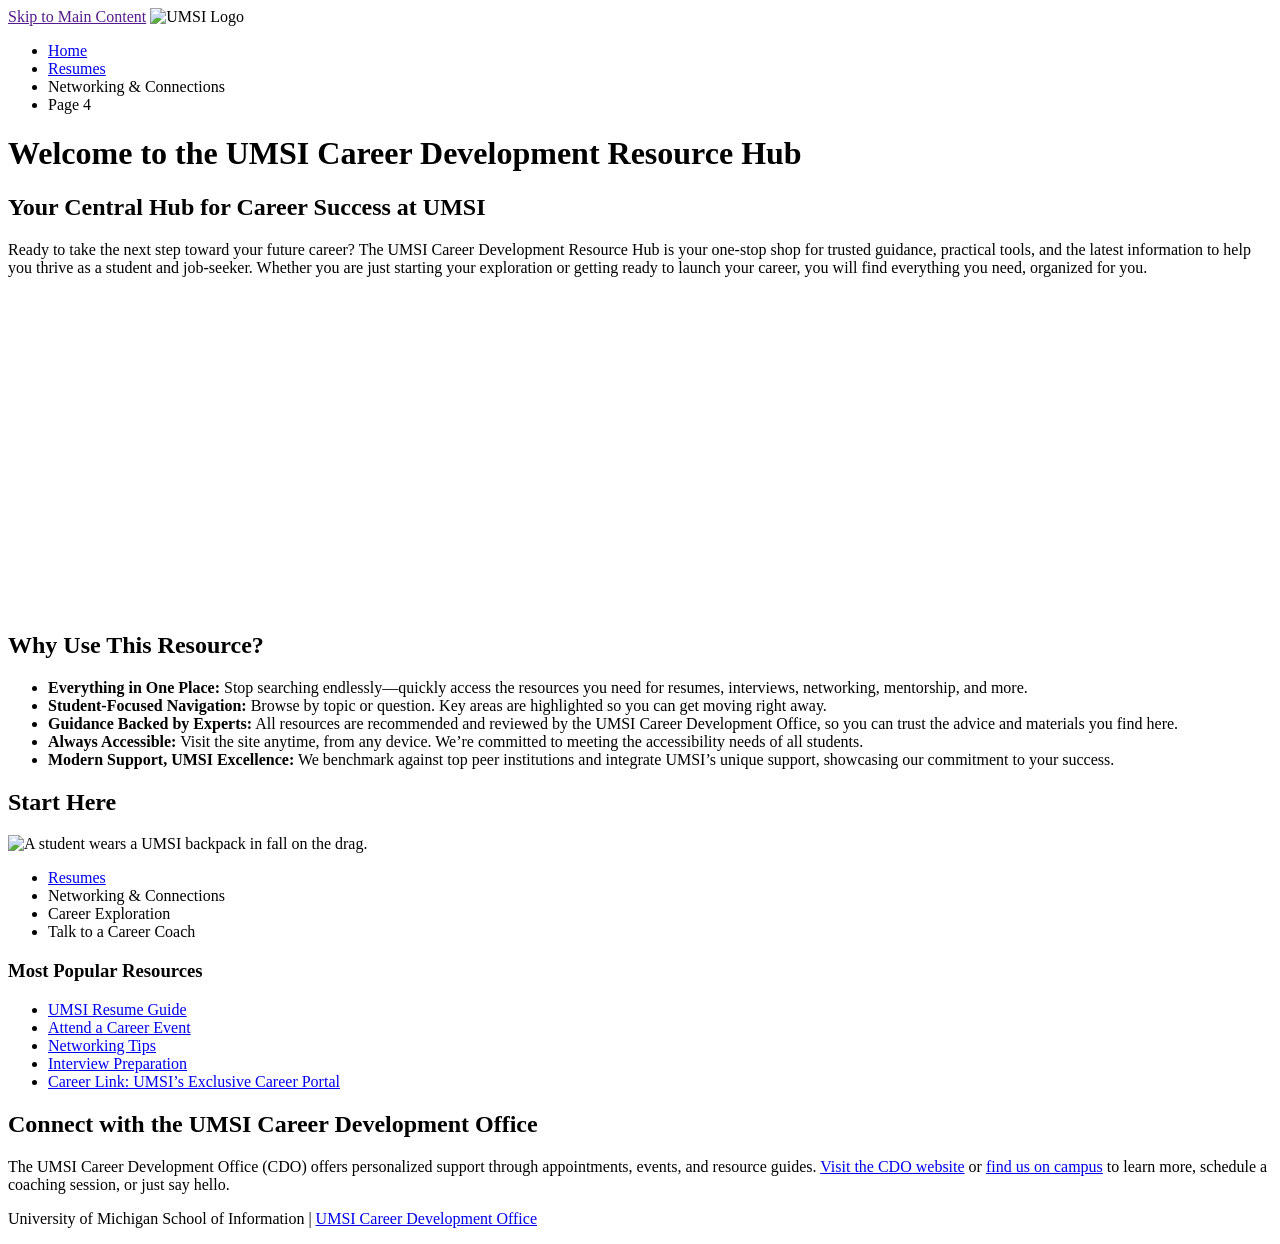
==== index.html @ 4382d639 "Add files via upload" ====
<!DOCTYPE html>
<html lang="en">
<head>
    <meta charset="UTF-8">
    <meta name="viewport" content="width=device-width, initial-scale=1.0">
    <title>MSI Career Development Resource Hub</title>
</head>
<body>

    <header>
  <a href = "">Skip to Main Content</a>
        <img src="images/UMSI_signature_vertical_informal_solidblue.jpg" alt="UMSI Logo">
        <nav>
            <ul>
                <li><a href = "index.html">Home</a></li>
                <li><a href = "resume.html">Resumes</a></li>
                <li><a>Networking & Connections</a></li>
                <li><a>Page 4</a></li>
            </ul>
        </nav>
    <h1>Welcome to the UMSI Career Development Resource Hub</h1>

    </header>
    <main>
    <section>
      <h2>Your Central Hub for Career Success at UMSI</h2>
      <p>
        Ready to take the next step toward your future career? The UMSI Career Development Resource Hub is your one-stop shop for trusted guidance, practical tools, and the latest information to help you thrive as a student and job-seeker. Whether you are just starting your exploration or getting ready to launch your career, you will find everything you need, organized for you.
      </p>
      <iframe width="560" height="315" src="https://www.youtube.com/embed/GSjGeDYJ5Nk?si=qhxJPRTIT___x8hG" title="YouTube video player" frameborder="0" allow="accelerometer; autoplay; clipboard-write; encrypted-media; gyroscope; picture-in-picture; web-share" referrerpolicy="strict-origin-when-cross-origin" allowfullscreen></iframe>
    </section>

    <section>
      <h2>Why Use This Resource?</h2>


      <ul>
        <li><strong>Everything in One Place:</strong> Stop searching endlessly—quickly access the resources you need for resumes, interviews, networking, mentorship, and more.</li>
        <li><strong>Student-Focused Navigation:</strong> Browse by topic or question. Key areas are highlighted so you can get moving right away.</li>
        <li><strong>Guidance Backed by Experts:</strong> All resources are recommended and reviewed by the UMSI Career Development Office, so you can trust the advice and materials you find here.</li>
        <li><strong>Always Accessible:</strong> Visit the site anytime, from any device. We’re committed to meeting the accessibility needs of all students.</li>
        <li><strong>Modern Support, UMSI Excellence:</strong> We benchmark against top peer institutions and integrate UMSI’s unique support, showcasing our commitment to your success.</li>
      </ul>
    </section>
        <section>
      <h2>Start Here</h2>
      <div>
        <img src="images/UMSI_CampusFall_UMSIBackpack_02.jpg" alt="A student wears a UMSI backpack in fall on the drag.">
        <ul>
            <li><a href="resume.html">Resumes</a></li>
            <li><a>Networking & Connections</a></li>
            <li><a>Career Exploration</a></li>
            <li><a>Talk to a Career Coach</a></li>
        </ul>
       

      </div>
      <div>
        <h3>Most Popular Resources</h3>
        <ul>
          <li><a href="https://docs.google.com/document/d/1_1GfDJyVGIgE82MZjVhuWT_aB_2Hcj1NN62FUCXoR_o/edit?tab=t.0" target="_blank">UMSI Resume Guide</a></li>
          <li><a href="https://umich.instructure.com/courses/137916/pages/attend-an-event" target="_blank">Attend a Career Event</a></li>
          <li><a href="https://docs.google.com/document/d/18HMt79BU8ovGf9z7_P7No5tuwUS6qHNW5u0sgrepLtE/edit?tab=t.0" target="_blank">Networking Tips</a></li>
          <li><a href="https://docs.google.com/presentation/d/15n-XqsFEntdbkZz89K-ohf7Or1NnCt5CQNDG-6fh2a0/edit?usp=sharing"target="_blank">Interview Preparation</a></li>
          <li><a href="https://si-umich.12twenty.com/Login" target="_blank">Career Link: UMSI’s Exclusive Career Portal</a></li>
        </ul>
      </div>
    </section>
    <section>
      <h2>Connect with the UMSI Career Development Office</h2>
      <p>
        The UMSI Career Development Office (CDO) offers personalized support through appointments, events, and resource guides. <a href="https://umich.instructure.com/courses/137916" target="_blank">Visit the CDO website</a> or <a href="https://www.si.umich.edu/about-umsi/getting-umsi" target="_blank">find us on campus</a> to learn more, schedule a coaching session, or just say hello.
      </p>
    </section>
       
        <!-- Content taken & modified from UMGPT with the prompt, "Write me a webpage of intro content to help meet the following requirements - this is for the home page": and then pasted in the client objectives & project requirements"
        UMGPT. (2025). UMGPT ( GPT-4.1 August 25th version) [Large language model]. -->
    </main>
    <footer>
        <p>University of Michigan School of Information | <a href="https://umich.instructure.com/courses/137916">UMSI Career Development Office </a></p>
        </footer>
</body>
</html>
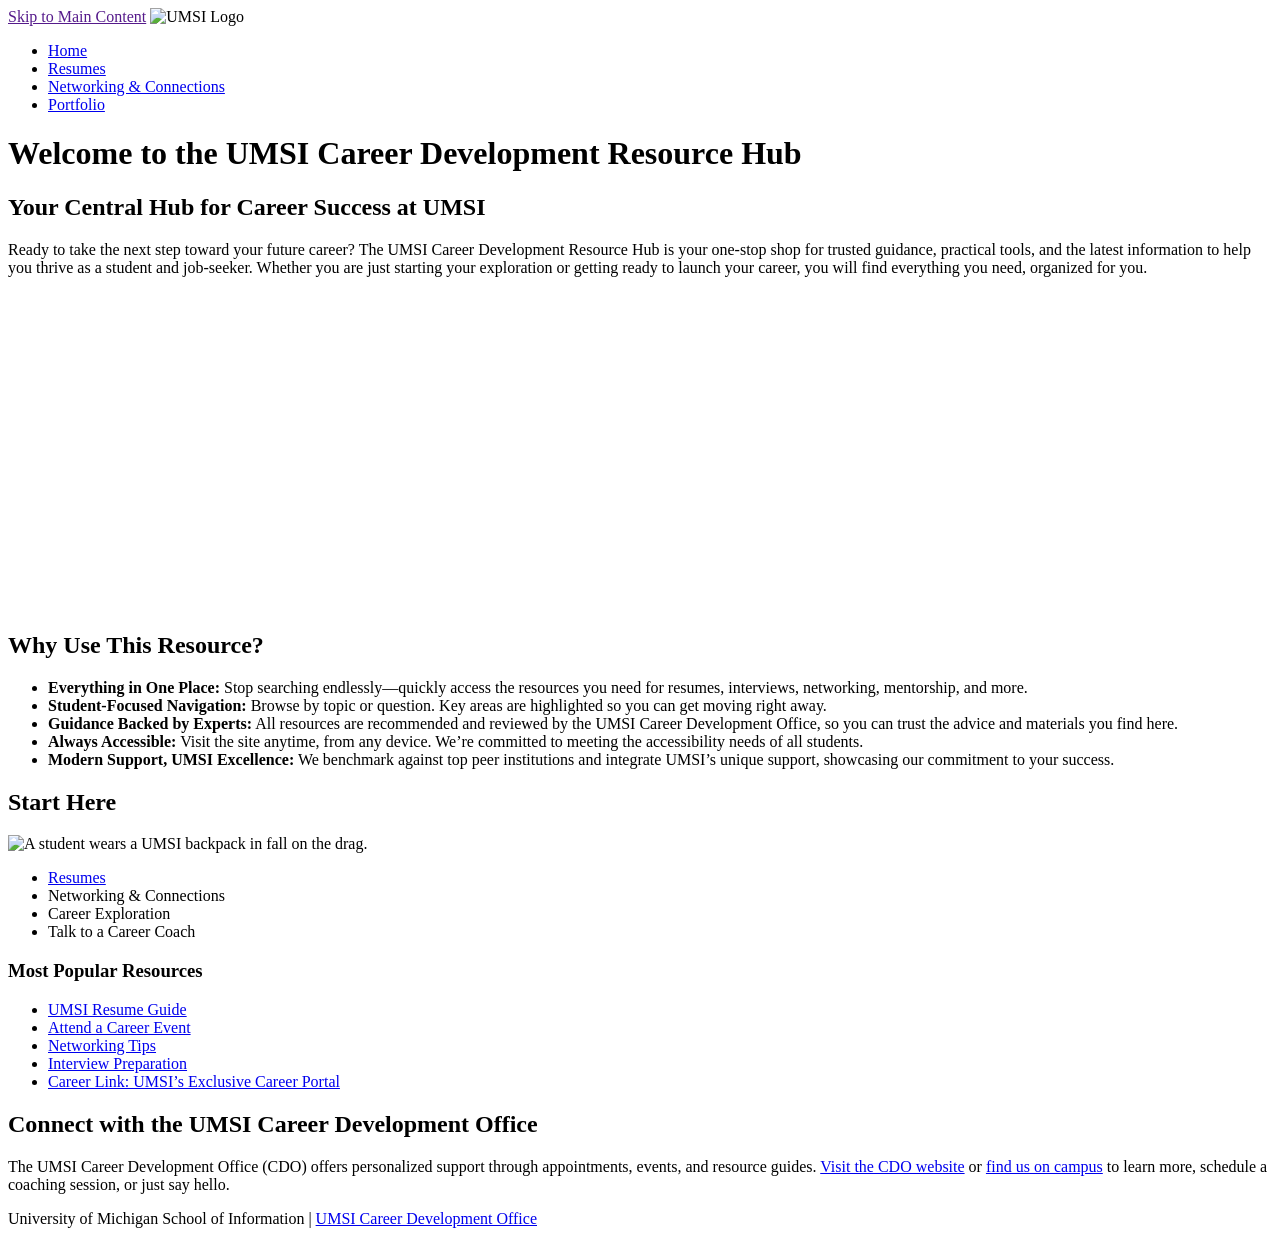
==== commit 76023bc7: "Add files via upload" ====
--- a/index.html
+++ b/index.html
@@ -14,8 +14,8 @@
             <ul>
                 <li><a href = "index.html">Home</a></li>
                 <li><a href = "resume.html">Resumes</a></li>
-                <li><a>Networking & Connections</a></li>
-                <li><a>Page 4</a></li>
+                <li><a href = "Networking.html">Networking & Connections</a></li>
+                <li><a href = "Portfolio.html">Portfolio</a></li>
             </ul>
         </nav>
     <h1>Welcome to the UMSI Career Development Resource Hub</h1>
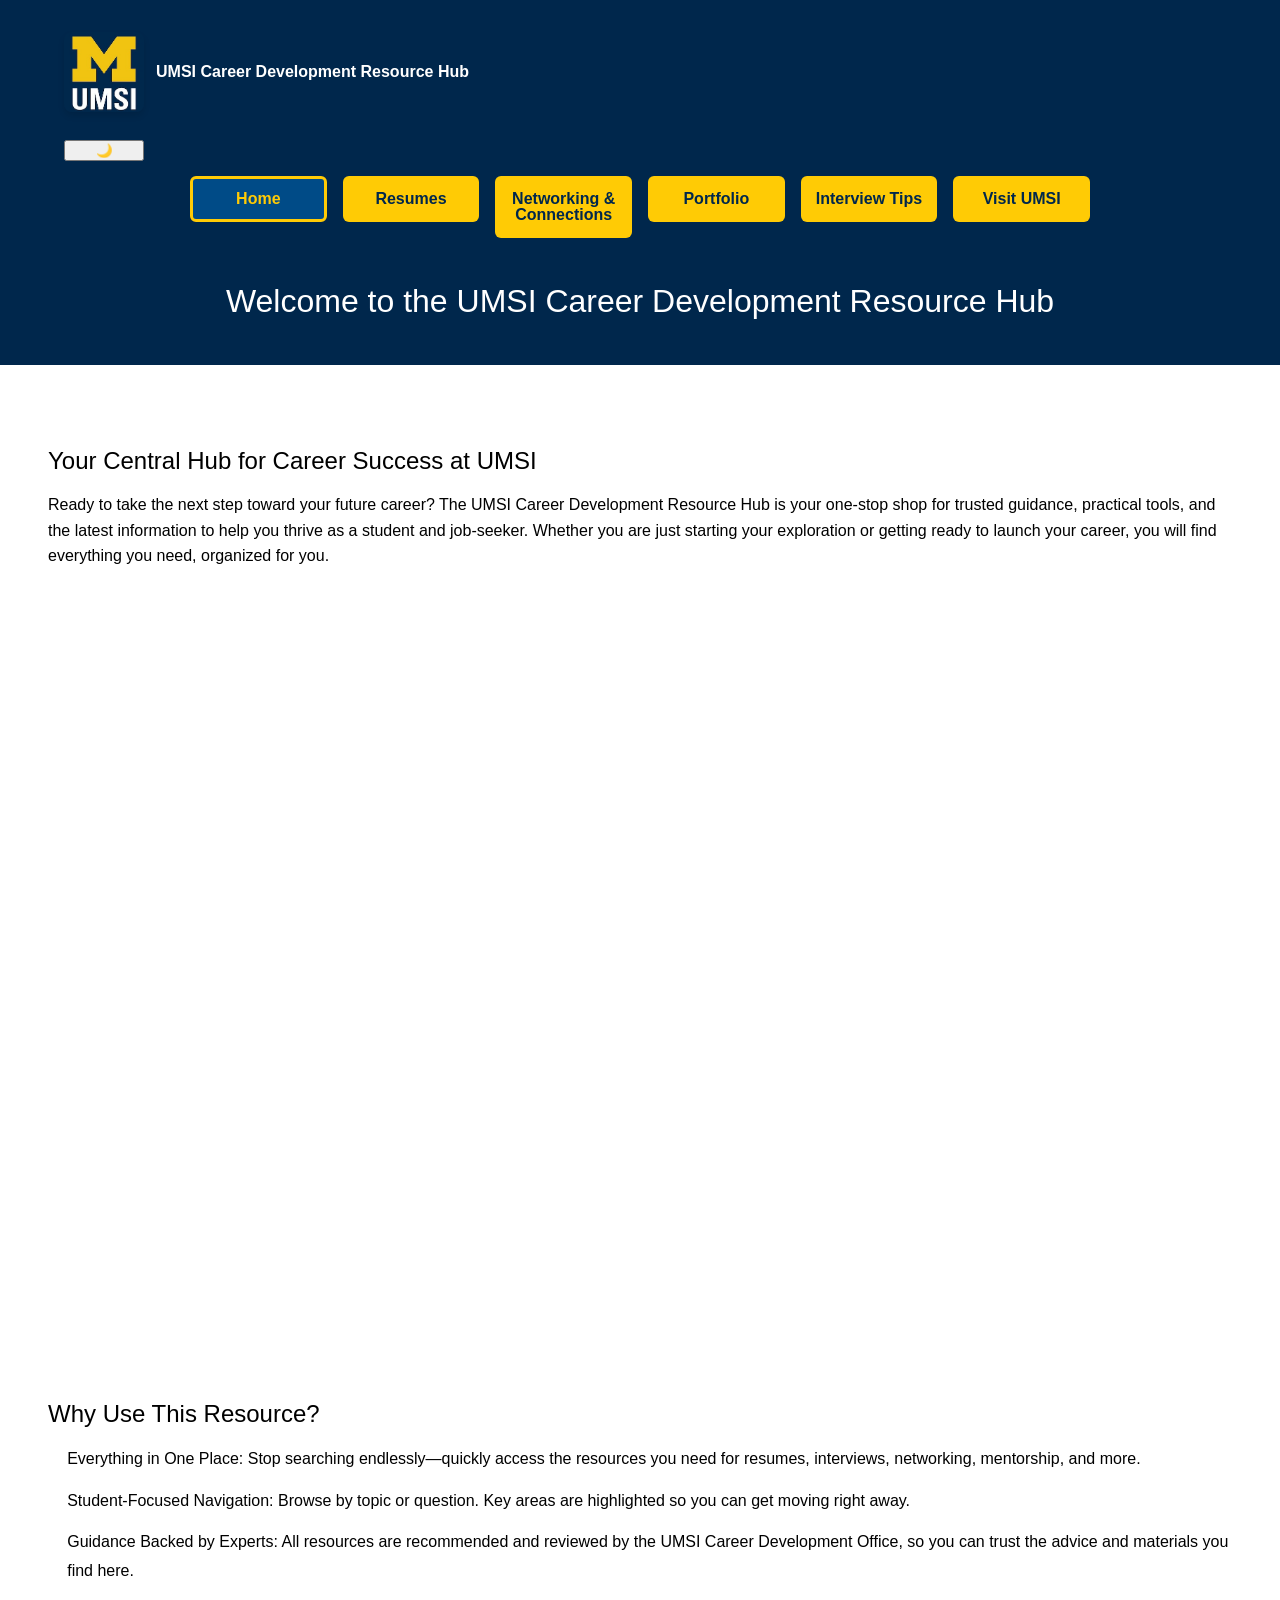
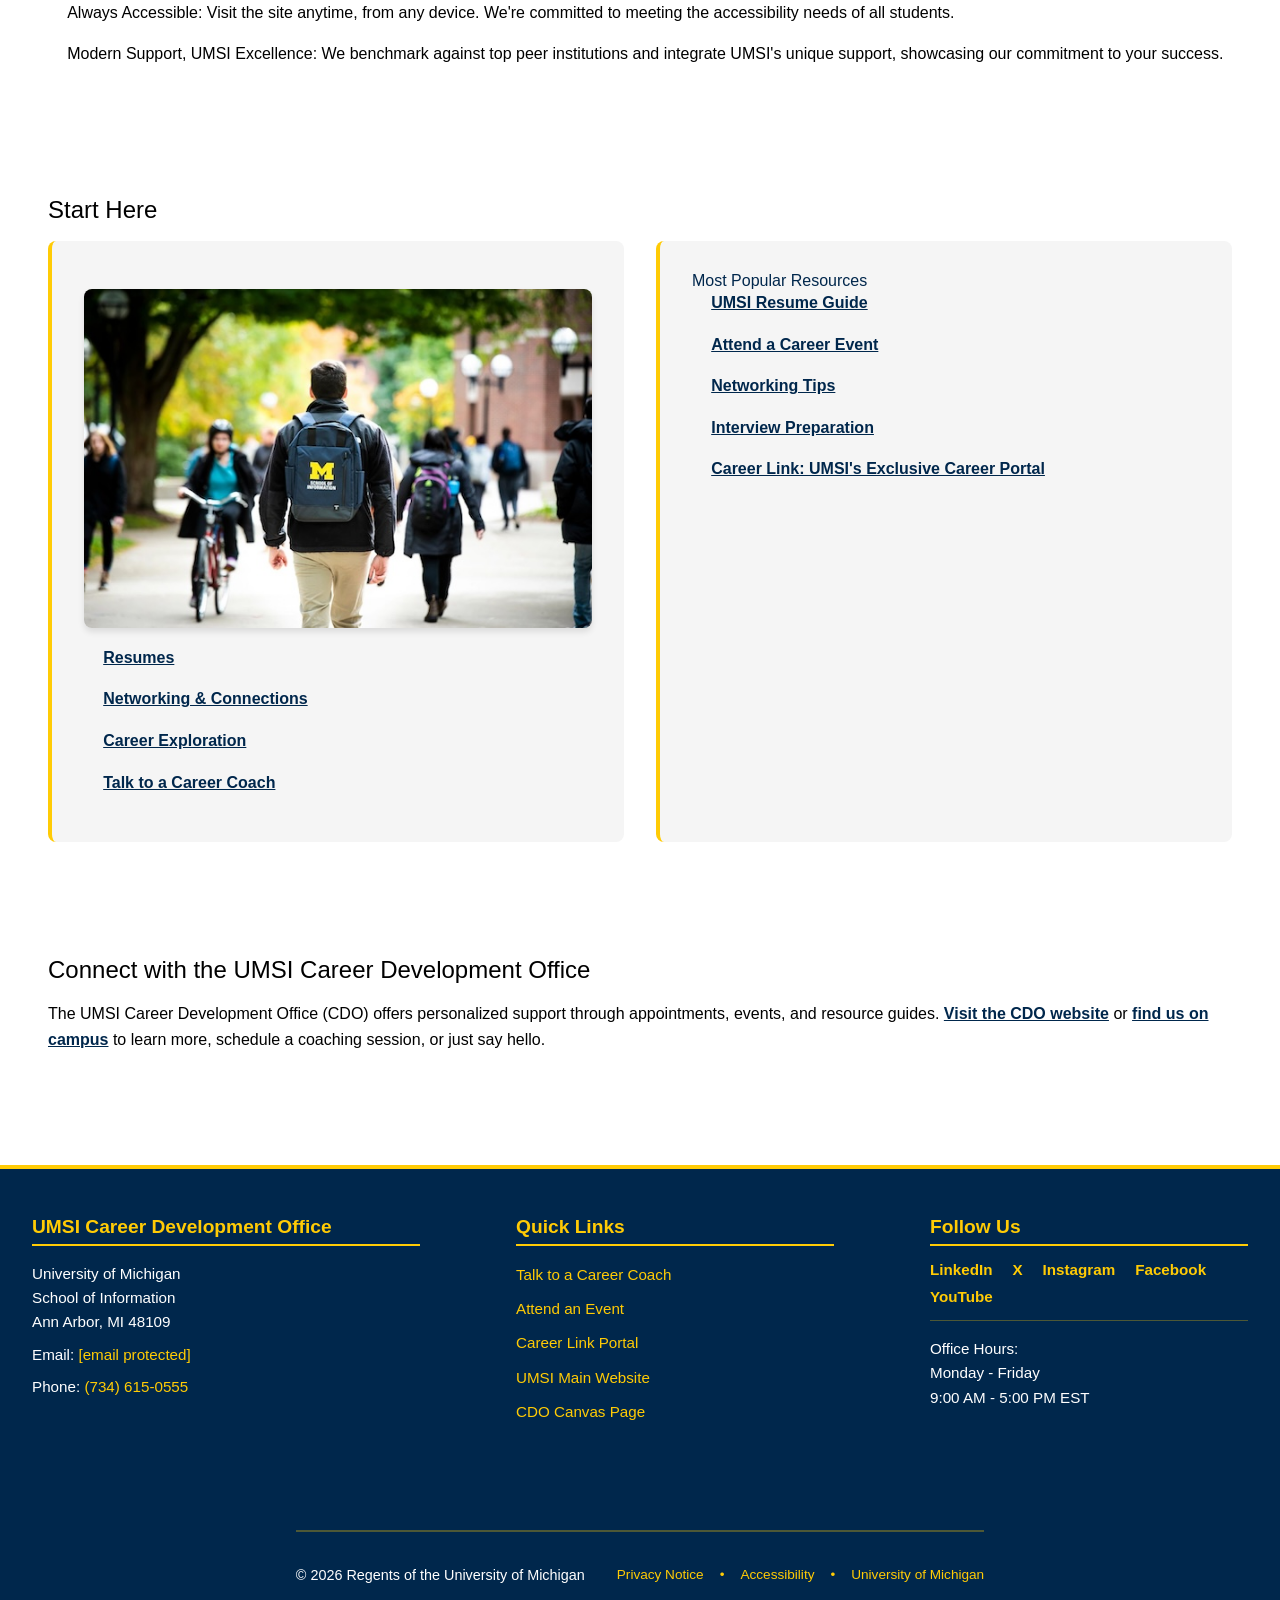
==== commit 8876724f: "Add files via upload" ====
--- a/index.html
+++ b/index.html
@@ -4,80 +4,173 @@
     <meta charset="UTF-8">
     <meta name="viewport" content="width=device-width, initial-scale=1.0">
     <title>MSI Career Development Resource Hub</title>
+    <link rel="stylesheet" href="html5reset.css">
+    <link rel="stylesheet" href="style.css">
 </head>
 <body>
+  <a class="skip-link" href="#main">Skip to Main Content</a>
 
     <header>
-  <a href = "">Skip to Main Content</a>
+      <div class="header-top">
         <img src="images/UMSI_signature_vertical_informal_solidblue.jpg" alt="UMSI Logo">
-        <nav>
+        <div class="header-title">
+          <p>UMSI Career Development Resource Hub</p> 
+        </div>
+        <button id="dark-mode-toggle" class="dark-mode-btn" aria-label="Toggle dark mode">🌙</button>
+      </div>
+
+      <nav>
+                  <ul class="nav-links">
+            <li><a class="active" href="index.html">Home</a></li>
+            <li><a href="resume.html">Resumes</a></li>
+            <li><a href="networking.html">Networking &amp; Connections</a></li>
+            <li><a href="portfolio.html">Portfolio</a></li>
+            <li><a href="interview-tips.html">Interview Tips</a></li>
+            <li><a href="visit-umsi.html">Visit UMSI</a></li>
+          </ul>
+      </nav>
+
+      <h1>Welcome to the UMSI Career Development Resource Hub</h1>
+    </header>
+
+    <main id="main">
+
+      <section>
+        <h2>Your Central Hub for Career Success at UMSI</h2>
+        <p>
+          Ready to take the next step toward your future career? The UMSI Career Development Resource Hub is your one-stop shop for trusted guidance, practical tools, and the latest information to help you thrive as a student and job-seeker. Whether you are just starting your exploration or getting ready to launch your career, you will find everything you need, organized for you.
+        </p>
+        <iframe src="https://www.youtube.com/embed/GSjGeDYJ5Nk?si=qhxJPRTIT___x8hG" title="UMSI Career Development Introduction Video"></iframe>
+      </section>
+
+      <section>
+        <h2>Why Use This Resource?</h2>
+        <ul>
+          <li><strong>Everything in One Place:</strong> Stop searching endlessly—quickly access the resources you need for resumes, interviews, networking, mentorship, and more.</li>
+          <li><strong>Student-Focused Navigation:</strong> Browse by topic or question. Key areas are highlighted so you can get moving right away.</li>
+          <li><strong>Guidance Backed by Experts:</strong> All resources are recommended and reviewed by the UMSI Career Development Office, so you can trust the advice and materials you find here.</li>
+          <li><strong>Always Accessible:</strong> Visit the site anytime, from any device. We're committed to meeting the accessibility needs of all students.</li>
+          <li><strong>Modern Support, UMSI Excellence:</strong> We benchmark against top peer institutions and integrate UMSI's unique support, showcasing our commitment to your success.</li>
+        </ul>
+      </section>
+
+      <section>
+        <h2>Start Here</h2>
+        <div class="grid-container">
+          <div>
+            <img src="images/UMSI_CampusFall_UMSIBackpack_02.jpg" alt="A student wears a UMSI backpack in fall on the drag.">
             <ul>
-                <li><a href = "index.html">Home</a></li>
-                <li><a href = "resume.html">Resumes</a></li>
-                <li><a href = "Networking.html">Networking & Connections</a></li>
-                <li><a href = "Portfolio.html">Portfolio</a></li>
+              <li><a href="resume.html">Resumes</a></li>
+              <li><a href="networking.html">Networking & Connections</a></li>
+              <li><a href="Career_Exploration.html">Career Exploration</a></li>
+              <li><a href="Talk_to_a_Career_Coach.html">Talk to a Career Coach</a></li>
             </ul>
-        </nav>
-    <h1>Welcome to the UMSI Career Development Resource Hub</h1>
+          </div>
+          <div>
+            <h3>Most Popular Resources</h3>
+            <ul>
+              <li><a href="https://docs.google.com/document/d/1_1GfDJyVGIgE82MZjVhuWT_aB_2Hcj1NN62FUCXoR_o/edit?tab=t.0" target="_blank">UMSI Resume Guide</a></li>
+              <li><a href="https://umich.instructure.com/courses/137916/pages/attend-an-event" target="_blank">Attend a Career Event</a></li>
+              <li><a href="https://docs.google.com/document/d/18HMt79BU8ovGf9z7_P7No5tuwUS6qHNW5u0sgrepLtE/edit?tab=t.0" target="_blank">Networking Tips</a></li>
+              <li><a href="https://docs.google.com/presentation/d/15n-XqsFEntdbkZz89K-ohf7Or1NnCt5CQNDG-6fh2a0/edit?usp=sharing" target="_blank">Interview Preparation</a></li>
+              <li><a href="https://si-umich.12twenty.com/Login" target="_blank">Career Link: UMSI's Exclusive Career Portal</a></li>
+            </ul>
+          </div>
+        </div>
+      </section>
 
-    </header>
-    <main>
-    <section>
-      <h2>Your Central Hub for Career Success at UMSI</h2>
-      <p>
-        Ready to take the next step toward your future career? The UMSI Career Development Resource Hub is your one-stop shop for trusted guidance, practical tools, and the latest information to help you thrive as a student and job-seeker. Whether you are just starting your exploration or getting ready to launch your career, you will find everything you need, organized for you.
-      </p>
-      <iframe width="560" height="315" src="https://www.youtube.com/embed/GSjGeDYJ5Nk?si=qhxJPRTIT___x8hG" title="YouTube video player" frameborder="0" allow="accelerometer; autoplay; clipboard-write; encrypted-media; gyroscope; picture-in-picture; web-share" referrerpolicy="strict-origin-when-cross-origin" allowfullscreen></iframe>
-    </section>
+      <section>
+        <h2>Connect with the UMSI Career Development Office</h2>
+        <p>
+          The UMSI Career Development Office (CDO) offers personalized support through appointments, events, and resource guides. <a href="https://umich.instructure.com/courses/137916" target="_blank">Visit the CDO website</a> or <a href="https://www.si.umich.edu/about-umsi/getting-umsi" target="_blank">find us on campus</a> to learn more, schedule a coaching session, or just say hello.
+        </p>
+      </section>
 
-    <section>
-      <h2>Why Use This Resource?</h2>
+    </main>
 
+    <footer>
+      <div class="footer-content">
+        <!-- Left Section: Office Info -->
+        <div class="footer-section">
+          <h3>UMSI Career Development Office</h3>
+          <p class="footer-address">
+            University of Michigan<br>
+            School of Information<br>
+            Ann Arbor, MI 48109
+          </p>
+          <p>
+            <strong>Email:</strong> <a href="/cdn-cgi/l/email-protection#b9ccd4cad094dad8cbdcdccbcaf9ccd4d0dad197dcddcc"><span class="__cf_email__" data-cfemail="592c342a30743a382b3c3c2b2a192c34303a31773c3d2c">[email&#160;protected]</span></a>
+          </p>
+          <p>
+            <strong>Phone:</strong> <a href="tel:+17346150555">(734) 615-0555</a>
+          </p>
+        </div>
 
-      <ul>
-        <li><strong>Everything in One Place:</strong> Stop searching endlessly—quickly access the resources you need for resumes, interviews, networking, mentorship, and more.</li>
-        <li><strong>Student-Focused Navigation:</strong> Browse by topic or question. Key areas are highlighted so you can get moving right away.</li>
-        <li><strong>Guidance Backed by Experts:</strong> All resources are recommended and reviewed by the UMSI Career Development Office, so you can trust the advice and materials you find here.</li>
-        <li><strong>Always Accessible:</strong> Visit the site anytime, from any device. We’re committed to meeting the accessibility needs of all students.</li>
-        <li><strong>Modern Support, UMSI Excellence:</strong> We benchmark against top peer institutions and integrate UMSI’s unique support, showcasing our commitment to your success.</li>
-      </ul>
-    </section>
-        <section>
-      <h2>Start Here</h2>
-      <div>
-        <img src="images/UMSI_CampusFall_UMSIBackpack_02.jpg" alt="A student wears a UMSI backpack in fall on the drag.">
-        <ul>
-            <li><a href="resume.html">Resumes</a></li>
-            <li><a>Networking & Connections</a></li>
-            <li><a>Career Exploration</a></li>
-            <li><a>Talk to a Career Coach</a></li>
-        </ul>
-       
+        <!-- Center Section: Quick Links -->
+        <div class="footer-section">
+          <h3>Quick Links</h3>
+          <ul class="footer-links">
+            <li><a href="https://umich.instructure.com/courses/137916/pages/talk-to-a-career-coach">Talk to a Career Coach</a></li>
+            <li><a href="https://umich.instructure.com/courses/137916/pages/attend-an-event">Attend an Event</a></li>
+            <li><a href="https://si-umich.12twenty.com/Login">Career Link Portal</a></li>
+            <li><a href="https://www.si.umich.edu/">UMSI Main Website</a></li>
+            <li><a href="https://umich.instructure.com/courses/137916">CDO Canvas Page</a></li>
+          </ul>
+        </div>
 
+        <!-- Right Section: Social Media -->
+        <div class="footer-section">
+          <h3>Follow Us</h3>
+                    <div class="social-links">
+            <a href="https://www.linkedin.com/school/university-of-michigan---school-of-information/" aria-label="LinkedIn" class="social-icon">LinkedIn</a>
+            <a href="https://twitter.com/umsi" aria-label="Twitter" class="social-icon">X</a>
+            <a href="https://www.instagram.com/umsi/" aria-label="Instagram" class="social-icon">Instagram</a>
+            <a href="https://www.facebook.com/umsi/" aria-label="Facebook" class="social-icon">Facebook</a>
+            <a href="https://www.youtube.com/user/schoolofinformation" aria-label="YouTube" class="social-icon">YouTube</a>
+          </div>
+          <p class="footer-hours">
+            <strong>Office Hours:</strong><br>
+            Monday - Friday<br>
+            9:00 AM - 5:00 PM EST
+          </p>
+        </div>
       </div>
-      <div>
-        <h3>Most Popular Resources</h3>
-        <ul>
-          <li><a href="https://docs.google.com/document/d/1_1GfDJyVGIgE82MZjVhuWT_aB_2Hcj1NN62FUCXoR_o/edit?tab=t.0" target="_blank">UMSI Resume Guide</a></li>
-          <li><a href="https://umich.instructure.com/courses/137916/pages/attend-an-event" target="_blank">Attend a Career Event</a></li>
-          <li><a href="https://docs.google.com/document/d/18HMt79BU8ovGf9z7_P7No5tuwUS6qHNW5u0sgrepLtE/edit?tab=t.0" target="_blank">Networking Tips</a></li>
-          <li><a href="https://docs.google.com/presentation/d/15n-XqsFEntdbkZz89K-ohf7Or1NnCt5CQNDG-6fh2a0/edit?usp=sharing"target="_blank">Interview Preparation</a></li>
-          <li><a href="https://si-umich.12twenty.com/Login" target="_blank">Career Link: UMSI’s Exclusive Career Portal</a></li>
-        </ul>
+
+      <!-- Bottom Section: Copyright & Legal -->
+      <div class="footer-bottom">
+        <p>&copy; <span id="year"></span> Regents of the University of Michigan</p>
+        <div class="footer-legal">
+          <a href="https://umich.edu/privacy-notice/">Privacy Notice</a>
+          <span class="divider">•</span>
+          <a href="https://umich.edu/accessibility/">Accessibility</a>
+          <span class="divider">•</span>
+          <a href="https://umich.edu/">University of Michigan</a>
+        </div>
       </div>
-    </section>
-    <section>
-      <h2>Connect with the UMSI Career Development Office</h2>
-      <p>
-        The UMSI Career Development Office (CDO) offers personalized support through appointments, events, and resource guides. <a href="https://umich.instructure.com/courses/137916" target="_blank">Visit the CDO website</a> or <a href="https://www.si.umich.edu/about-umsi/getting-umsi" target="_blank">find us on campus</a> to learn more, schedule a coaching session, or just say hello.
-      </p>
-    </section>
-       
-        <!-- Content taken & modified from UMGPT with the prompt, "Write me a webpage of intro content to help meet the following requirements - this is for the home page": and then pasted in the client objectives & project requirements"
-        UMGPT. (2025). UMGPT ( GPT-4.1 August 25th version) [Large language model]. -->
-    </main>
-    <footer>
-        <p>University of Michigan School of Information | <a href="https://umich.instructure.com/courses/137916">UMSI Career Development Office </a></p>
-        </footer>
+    </footer>
+
+    <script data-cfasync="false" src="/cdn-cgi/scripts/5c5dd728/cloudflare-static/email-decode.min.js"></script><script>
+      document.getElementById('year').textContent = new Date().getFullYear();
+
+      // Dark Mode Toggle
+      const darkModeBtn = document.getElementById('dark-mode-toggle');
+      const htmlElement = document.documentElement;
+
+      // Check for saved dark mode preference
+      const isDarkMode = localStorage.getItem('darkMode') === 'true';
+      if (isDarkMode) {
+        htmlElement.setAttribute('data-theme', 'dark');
+        darkModeBtn.textContent = '☀️';
+      }
+
+      darkModeBtn.addEventListener('click', () => {
+        const currentTheme = htmlElement.getAttribute('data-theme');
+        const newTheme = currentTheme === 'dark' ? 'light' : 'dark';
+        htmlElement.setAttribute('data-theme', newTheme);
+        localStorage.setItem('darkMode', newTheme === 'dark');
+        darkModeBtn.textContent = newTheme === 'dark' ? '☀️' : '🌙';
+      });
+    </script>
+ 
 </body>
-</html>
+</html>
--- a/style.css
+++ b/style.css
@@ -0,0 +1,960 @@
+.container {
+  display: grid;
+  grid-template-columns: repeat(auto-fit, minmax(300px, 1fr));
+  gap: 20px;
+  padding: 20px;
+  width: 100%;
+  box-sizing: border-box; /* Ensures padding doesn't break the width */
+}
+
+body {
+    display: flex;
+    flex-direction: column;
+    min-height: 100vh;
+    font-family: Arial, Helvetica, sans-serif;
+    margin: 0;
+}
+
+img {
+  max-width: 100%;
+  height: auto;
+  display: block;
+  margin: 1rem 0;
+}
+
+h1 {
+  text-align: center;
+  padding: 2rem;
+}
+
+h2 {
+  margin-top: 2rem;
+  margin-bottom: 1rem;
+  line-height: 1.3;
+}
+
+p {
+  line-height: 1.6;
+  margin-bottom: 1rem;
+}
+
+.card {
+  border: 1px solid #ddd;
+  padding: 20px;
+  border-radius: 8px;
+  background: #f9f9f9;
+}
+
+/* SKIP LINK */
+
+.skip-link{
+position:absolute;
+left:-9999px;
+}
+
+.skip-link:focus{
+left:10px;
+top:10px;
+background:#FFCB05;
+padding:8px;
+z-index:1000;
+border-radius: 4px;
+text-decoration: none;
+font-weight: bold;
+}
+
+/* HEADER */
+
+header{
+background:#00274C;
+color:white;
+padding:1rem;
+}
+
+/* logo + title container */
+
+.header-top{
+display:grid;
+grid-template-columns:auto 1fr;
+align-items:center;
+gap:12px;
+padding: 0 1rem;
+}
+
+/* smaller logo */
+
+header img{
+width:60px;
+height:auto;
+}
+
+/* title */
+
+.header-title h1{
+font-size:1.4rem;
+margin:0;
+}
+
+.header-title p{
+  margin: 0;
+  font-weight: bold;
+}
+
+/* NAVIGATION */
+nav{
+background:#00274C;
+padding:15px 0;
+}
+
+nav ul{
+display:grid;
+grid-template-columns: repeat(auto-fit, minmax(150px, 1fr));
+gap:12px;
+list-style:none;
+padding:0 1rem;
+margin:0 auto;
+}
+
+nav a{
+display:block;
+background:#FFCB05;
+color:#00274C;
+padding:12px 18px;
+text-decoration:none;
+font-weight:bold;
+border-radius:6px;
+text-align:center;
+transition: all 0.3s ease;
+}
+
+nav a.active{
+background:#004B87;
+color:#FFCB05;
+border:3px solid #FFCB05;
+padding: 9px 15px;
+}
+
+nav a:hover{
+background:white;
+color:#00274C;
+}
+
+/* MAIN */
+
+main {
+  display: grid;
+  grid-template-columns: 1fr;
+  width: 100%;
+  box-sizing: border-box; 
+  padding: 2rem;
+  gap: 2rem;
+  flex: 1;
+}
+
+/* GRID LAYOUT */
+
+.grid-container{
+display:grid;
+grid-template-columns:1fr;
+gap:15px;
+}
+
+.grid-container div {
+  background: #f5f5f5;
+  padding: 1.5rem;
+  border-radius: 8px;
+  border-left: 4px solid #FFCB05;
+}
+
+.grid-container h3 {
+  margin-top: 0;
+  color: #00274C;
+}
+
+section{
+margin-bottom:2rem;
+}
+
+section ul, section ol {
+  line-height: 1.8;
+}
+
+section ul li, section ol li {
+  margin-bottom: 0.8rem;
+}
+
+section a {
+  color: #00274C;
+  font-weight: bold;
+  text-decoration: underline;
+}
+
+section a:hover {
+  color: #FFCB05;
+}
+
+/* IMAGES */
+
+img{
+max-width:100%;
+height:auto;
+border-radius: 8px;
+box-shadow: 0 4px 6px rgba(0,0,0,0.1);
+}
+
+/* VIDEO */
+
+iframe{
+width:100%;
+aspect-ratio:16/9;
+border:none;
+border-radius: 8px;
+margin: 1rem 0;
+}
+
+/* LISTS */
+
+ul,ol{
+padding-left:1.2rem;
+}
+
+/* FOOTER */
+
+footer {
+  background: #00274C;
+  color: white;
+  padding: 2rem 1rem;
+  margin-top: auto;
+  border-top: 4px solid #FFCB05;
+}
+
+.footer-content {
+  display: grid;
+  grid-template-columns: 1fr;
+  gap: 2rem;
+  max-width: 1400px;
+  margin: 0 auto 2rem auto;
+}
+
+.footer-section {
+  padding: 1rem 0;
+}
+
+.footer-section h3 {
+  color: #FFCB05;
+  font-size: 1.1rem;
+  margin: 0 0 1rem 0;
+  font-weight: bold;
+  border-bottom: 2px solid #FFCB05;
+  padding-bottom: 0.5rem;
+}
+
+.footer-address {
+  font-size: 0.95rem;
+  line-height: 1.6;
+  margin: 0 0 1rem 0;
+}
+
+.footer-section p {
+  margin: 0.5rem 0;
+  font-size: 0.95rem;
+}
+
+.footer-section a {
+  color: #FFCB05;
+  text-decoration: none;
+  transition: all 0.3s ease;
+}
+
+.footer-section a:hover {
+  text-decoration: underline;
+  color: white;
+}
+
+.footer-links {
+  list-style: none;
+  padding: 0;
+  margin: 0;
+}
+
+.footer-links li {
+  margin: 0.6rem 0;
+  font-size: 0.95rem;
+}
+
+.footer-links a {
+  display: block;
+  padding: 0.3rem 0;
+}
+
+.social-links {
+  display: flex;
+  flex-wrap: wrap;
+  gap: 0.75rem 1.25rem;
+  margin: 1rem 0;
+}
+
+.social-icon {
+  color: #FFCB05;
+  text-decoration: none;
+  font-size: 0.95rem;
+  font-weight: bold;
+  transition: color 0.3s ease;
+}
+
+.social-icon:hover {
+  color: white;
+  text-decoration: underline;
+}
+
+.footer-hours {
+  font-size: 0.9rem;
+  line-height: 1.6;
+  margin: 1rem 0 0 0;
+  padding-top: 1rem;
+  border-top: 1px solid rgba(255, 203, 5, 0.3);
+}
+
+.footer-bottom {
+  border-top: 2px solid rgba(255, 203, 5, 0.3);
+  padding-top: 1.5rem;
+  text-align: center;
+}
+
+.footer-bottom p {
+  margin: 0.5rem 0;
+  font-size: 0.9rem;
+}
+
+.footer-legal {
+  display: flex;
+  justify-content: center;
+  flex-wrap: wrap;
+  gap: 0.5rem;
+  font-size: 0.85rem;
+  margin-top: 1rem;
+}
+
+.footer-legal a {
+  color: #FFCB05;
+  text-decoration: none;
+  transition: all 0.3s ease;
+}
+
+.footer-legal a:hover {
+  text-decoration: underline;
+  color: white;
+}
+
+.divider {
+  color: #FFCB05;
+}
+
+/* TABLET FOOTER LAYOUT */
+
+@media (min-width: 768px) {
+  footer {
+    padding: 3rem 2rem;
+  }
+
+  .footer-content {
+    grid-template-columns: 1fr 1fr 1fr;
+    gap: 3rem;
+    margin-bottom: 3rem;
+  }
+
+  .footer-section {
+    padding: 1rem;
+  }
+
+  .footer-bottom {
+    display: flex;
+    justify-content: space-between;
+    align-items: center;
+    flex-wrap: wrap;
+    gap: 2rem;
+  }
+
+  .footer-bottom p {
+    margin: 0;
+  }
+
+  .footer-legal {
+    justify-content: flex-end;
+    gap: 1rem;
+    margin: 0;
+  }
+}
+
+/* DESKTOP FOOTER LAYOUT */
+
+@media (min-width: 1024px) {
+  footer {
+    padding: 4rem 3rem;
+  }
+
+  .footer-content {
+    grid-template-columns: 1.2fr 1fr 1fr;
+    gap: 4rem;
+    margin-bottom: 3rem;
+  }
+
+  .footer-section h3 {
+    font-size: 1.2rem;
+  }
+
+  .footer-bottom {
+    padding-top: 2rem;
+  }
+}
+
+/* TABLET & DESKTOP MEDIA QUERY */
+
+@media (min-width: 768px) {
+  
+  .header-top {
+    padding: 0 2rem;
+  }
+
+  header img {
+    width: 80px;
+  }
+
+  .header-title h1 {
+    font-size: 1.8rem;
+  }
+
+  nav ul {
+    padding: 0 2rem;
+    grid-template-columns: repeat(4, 1fr);
+    gap: 1rem;
+    max-width: 900px;
+    margin: 0 auto;
+  }
+
+  nav a {
+    padding: 15px 12px;
+  }
+
+  nav a.active {
+    padding: 12px 9px;
+  }
+
+  main {
+    padding: 3rem 2rem;
+    grid-template-columns: 1fr;
+    max-width: 1200px;
+    margin: 0 auto;
+    width: 100%;
+  }
+
+  section {
+    margin-bottom: 3rem;
+  }
+
+  .grid-container {
+    grid-template-columns: 1fr 1fr;
+    gap: 2rem;
+  }
+
+  .grid-container div {
+    padding: 2rem;
+  }
+
+  h1 {
+    font-size: 2rem;
+  }
+
+  h2 {
+    font-size: 1.5rem;
+  }
+
+  footer {
+    padding: 2rem 1rem;
+    display: flex;
+    justify-content: center;
+    gap: 2rem;
+    flex-wrap: wrap;
+  }
+
+  footer p {
+    margin: 0;
+  }
+
+}
+
+@media (min-width: 1024px) {
+
+  .header-top {
+    padding: 0 3rem;
+  }
+
+  nav ul {
+    padding: 0 3rem;
+  }
+
+  main {
+    padding: 3rem;
+    max-width: 1400px;
+  }
+
+  .grid-container {
+    grid-template-columns: 1fr 1fr;
+  }
+
+}
+
+/* 404 ERROR PAGE STYLES */
+
+.error-page {
+  display: flex;
+  align-items: center;
+  justify-content: center;
+  min-height: 60vh;
+  padding: 2rem !important;
+}
+
+.error-container {
+  background: #f5f5f5;
+  padding: 3rem 2rem;
+  border-radius: 12px;
+  border-left: 8px solid #FFCB05;
+  text-align: center;
+  max-width: 600px;
+  margin: 0 auto;
+}
+
+.error-content h1 {
+  font-size: 5rem;
+  color: #00274C;
+  margin: 0;
+  font-weight: bold;
+}
+
+.error-content h2 {
+  color: #00274C;
+  margin: 0.5rem 0 1rem 0;
+  font-size: 2rem;
+}
+
+.error-message {
+  font-size: 1.1rem;
+  color: #333;
+  margin-bottom: 2rem;
+  line-height: 1.6;
+}
+
+.error-suggestions {
+  background: white;
+  padding: 2rem;
+  border-radius: 8px;
+  margin: 2rem 0;
+  border: 2px solid #FFCB05;
+}
+
+.error-suggestions h3 {
+  color: #00274C;
+  margin-top: 0;
+}
+
+.error-suggestions ul {
+  list-style: none;
+  padding: 0;
+  display: flex;
+  flex-direction: column;
+  gap: 1rem;
+}
+
+.error-suggestions li {
+  margin: 0;
+}
+
+.btn-primary,
+.btn-secondary {
+  display: inline-block;
+  padding: 12px 24px;
+  border-radius: 6px;
+  text-decoration: none;
+  font-weight: bold;
+  transition: all 0.3s ease;
+  border: 2px solid transparent;
+}
+
+.btn-primary {
+  background: #00274C;
+  color: #FFCB05;
+  border-color: #00274C;
+}
+
+.btn-primary:hover {
+  background: #FFCB05;
+  color: #00274C;
+}
+
+.btn-secondary {
+  background: #FFCB05;
+  color: #00274C;
+  border-color: #FFCB05;
+}
+
+.btn-secondary:hover {
+  background: #00274C;
+  color: #FFCB05;
+}
+
+.error-support {
+  background: white;
+  padding: 1.5rem;
+  border-radius: 8px;
+  margin-top: 1.5rem;
+}
+
+.error-support a {
+  color: #00274C;
+  font-weight: bold;
+  text-decoration: underline;
+}
+
+.error-support a:hover {
+  color: #FFCB05;
+}
+
+@media (min-width: 768px) {
+  .error-container {
+    padding: 4rem 3rem;
+  }
+
+  .error-content h1 {
+    font-size: 6rem;
+  }
+
+  .error-suggestions ul {
+    flex-direction: row;
+    flex-wrap: wrap;
+    justify-content: center;
+  }
+
+  .error-suggestions li {
+    flex: 1 1 calc(50% - 0.5rem);
+    min-width: 150px;
+  }
+
+  .tips-grid {
+    grid-template-columns: 1fr 1fr;
+  }
+
+  .access-grid {
+    grid-template-columns: 1fr 1fr;
+  }
+
+  .floor-layout {
+    grid-template-columns: 1fr 1fr;
+  }
+
+  nav ul {
+    grid-template-columns: repeat(6, 1fr);
+  }
+}
+
+@media (min-width: 1024px) {
+  .tips-grid {
+    grid-template-columns: repeat(4, 1fr);
+  }
+
+  .tips-grid .tip-card:nth-child(3),
+  .tips-grid .tip-card:nth-child(4) {
+    grid-column: span 1;
+  }
+
+  .floor-layout {
+    grid-template-columns: repeat(2, 1fr);
+  }
+
+  .floor-card:nth-child(5) {
+    grid-column: 1 / -1;
+  }
+}
+
+/* INTERVIEW TIPS PAGE STYLES */
+
+.content-box {
+  background: #f5f5f5;
+  padding: 1.5rem;
+  border-left: 4px solid #FFCB05;
+  border-radius: 6px;
+  margin: 1.5rem 0;
+}
+
+.content-box h3 {
+  color: #00274C;
+  margin-top: 0;
+}
+
+.content-box ul {
+  padding-left: 1.5rem;
+  line-height: 1.8;
+}
+
+.content-box li {
+  margin-bottom: 0.8rem;
+}
+
+.tips-grid {
+  display: grid;
+  grid-template-columns: 1fr;
+  gap: 1.5rem;
+  margin: 2rem 0;
+}
+
+.tip-card {
+  background: #f9f9f9;
+  padding: 1.5rem;
+  border-radius: 8px;
+  border: 2px solid #FFCB05;
+}
+
+.tip-card h3 {
+  color: #00274C;
+  margin-top: 0;
+  font-size: 1.1rem;
+}
+
+.tip-card p {
+  margin: 0.5rem 0;
+}
+
+.tip-card ul {
+  padding-left: 1.5rem;
+  margin-top: 1rem;
+  font-size: 0.95rem;
+}
+
+.strategy-box {
+  background: #f5f5f5;
+  padding: 2rem;
+  border: 2px solid #00274C;
+  border-radius: 8px;
+  margin: 1.5rem 0;
+}
+
+.strategy-box p {
+  margin: 1rem 0;
+}
+
+.strategy-box strong {
+  color: #00274C;
+}
+
+/* VISIT UMSI PAGE STYLES */
+
+.location-card {
+  background: #00274C;
+  color: white;
+  padding: 1.5rem;
+  border-radius: 8px;
+  margin: 1.5rem 0;
+}
+
+.location-card h3 {
+  color: #FFCB05;
+  margin-top: 0;
+}
+
+.location-card p {
+  line-height: 1.8;
+  margin: 0.5rem 0;
+}
+
+.access-grid {
+  display: grid;
+  grid-template-columns: 1fr;
+  gap: 1.5rem;
+  margin: 1.5rem 0;
+}
+
+.access-card {
+  background: #f5f5f5;
+  padding: 1.5rem;
+  border-left: 4px solid #FFCB05;
+  border-radius: 6px;
+}
+
+.access-card h3 {
+  color: #00274C;
+  margin-top: 0;
+}
+
+.access-card h4 {
+  color: #004B87;
+  margin-top: 1.5rem;
+  margin-bottom: 0.5rem;
+  font-size: 1rem;
+}
+
+.access-card ul {
+  padding-left: 1.5rem;
+  line-height: 1.8;
+}
+
+.access-card li {
+  margin-bottom: 0.5rem;
+}
+
+.parking-card {
+  background: #f9f9f9;
+  padding: 1.5rem;
+  border: 2px solid #FFCB05;
+  border-radius: 8px;
+  margin: 1.5rem 0;
+}
+
+.parking-card h3 {
+  color: #00274C;
+  margin-top: 0;
+}
+
+.parking-card ul {
+  padding-left: 1.5rem;
+  line-height: 1.8;
+}
+
+.parking-card li {
+  margin-bottom: 0.8rem;
+}
+
+.parking-card a {
+  color: #00274C;
+  font-weight: bold;
+  text-decoration: underline;
+}
+
+.parking-card a:hover {
+  color: #FFCB05;
+}
+
+.airport-info {
+  background: #f5f5f5;
+  padding: 1.5rem;
+  border-radius: 8px;
+  margin: 1.5rem 0;
+}
+
+.airport-info h3 {
+  color: #00274C;
+  margin-top: 0;
+}
+
+.airport-info ol {
+  padding-left: 1.5rem;
+  margin: 1rem 0;
+}
+
+.airport-info ol li {
+  margin-bottom: 0.8rem;
+  line-height: 1.6;
+}
+
+.airport-info a {
+  color: #00274C;
+  font-weight: bold;
+  text-decoration: underline;
+}
+
+.airport-info a:hover {
+  color: #FFCB05;
+}
+
+.floor-layout {
+  display: grid;
+  grid-template-columns: 1fr;
+  gap: 1.5rem;
+  margin: 2rem 0;
+}
+
+.floor-card {
+  background: #f9f9f9;
+  padding: 1.5rem;
+  border-left: 5px solid #FFCB05;
+  border-radius: 6px;
+}
+
+.floor-card h3 {
+  color: #00274C;
+  margin-top: 0;
+  font-size: 1.15rem;
+}
+
+.floor-card ul {
+  padding-left: 1.5rem;
+  line-height: 1.8;
+}
+
+.floor-card li {
+  margin-bottom: 0.6rem;
+}
+
+.floor-card strong {
+  color: #00274C;
+}
+
+.highlight-box {
+  background: #FFCB05;
+  color: #00274C;
+  padding: 1.5rem;
+  border-radius: 8px;
+  margin: 2rem 0;
+}
+
+.highlight-box h3 {
+  margin-top: 0;
+  color: #00274C;
+}
+
+.highlight-box p {
+  margin: 0.5rem 0;
+  font-weight: 500;
+}
+
+.alt-location-card {
+  background: #f5f5f5;
+  padding: 1.5rem;
+  border: 2px solid #00274C;
+  border-radius: 8px;
+  margin: 1.5rem 0;
+}
+
+.alt-location-card h3 {
+  color: #00274C;
+  margin-top: 0;
+}
+
+.alt-location-card p {
+  line-height: 1.6;
+  margin: 0.5rem 0;
+}
+
+.alt-location-card h4 {
+  color: #004B87;
+  margin-top: 1.5rem;
+  margin-bottom: 0.5rem;
+  font-size: 1rem;
+}
+
+.alt-location-card ul {
+  padding-left: 1.5rem;
+  line-height: 1.8;
+}
+
+.alt-location-card li {
+  margin-bottom: 0.6rem;
+}
+
+.alt-location-card a {
+  color: #00274C;
+  font-weight: bold;
+  text-decoration: underline;
+}
+
+.alt-location-card a:hover {
+  color: #FFCB05;
+}
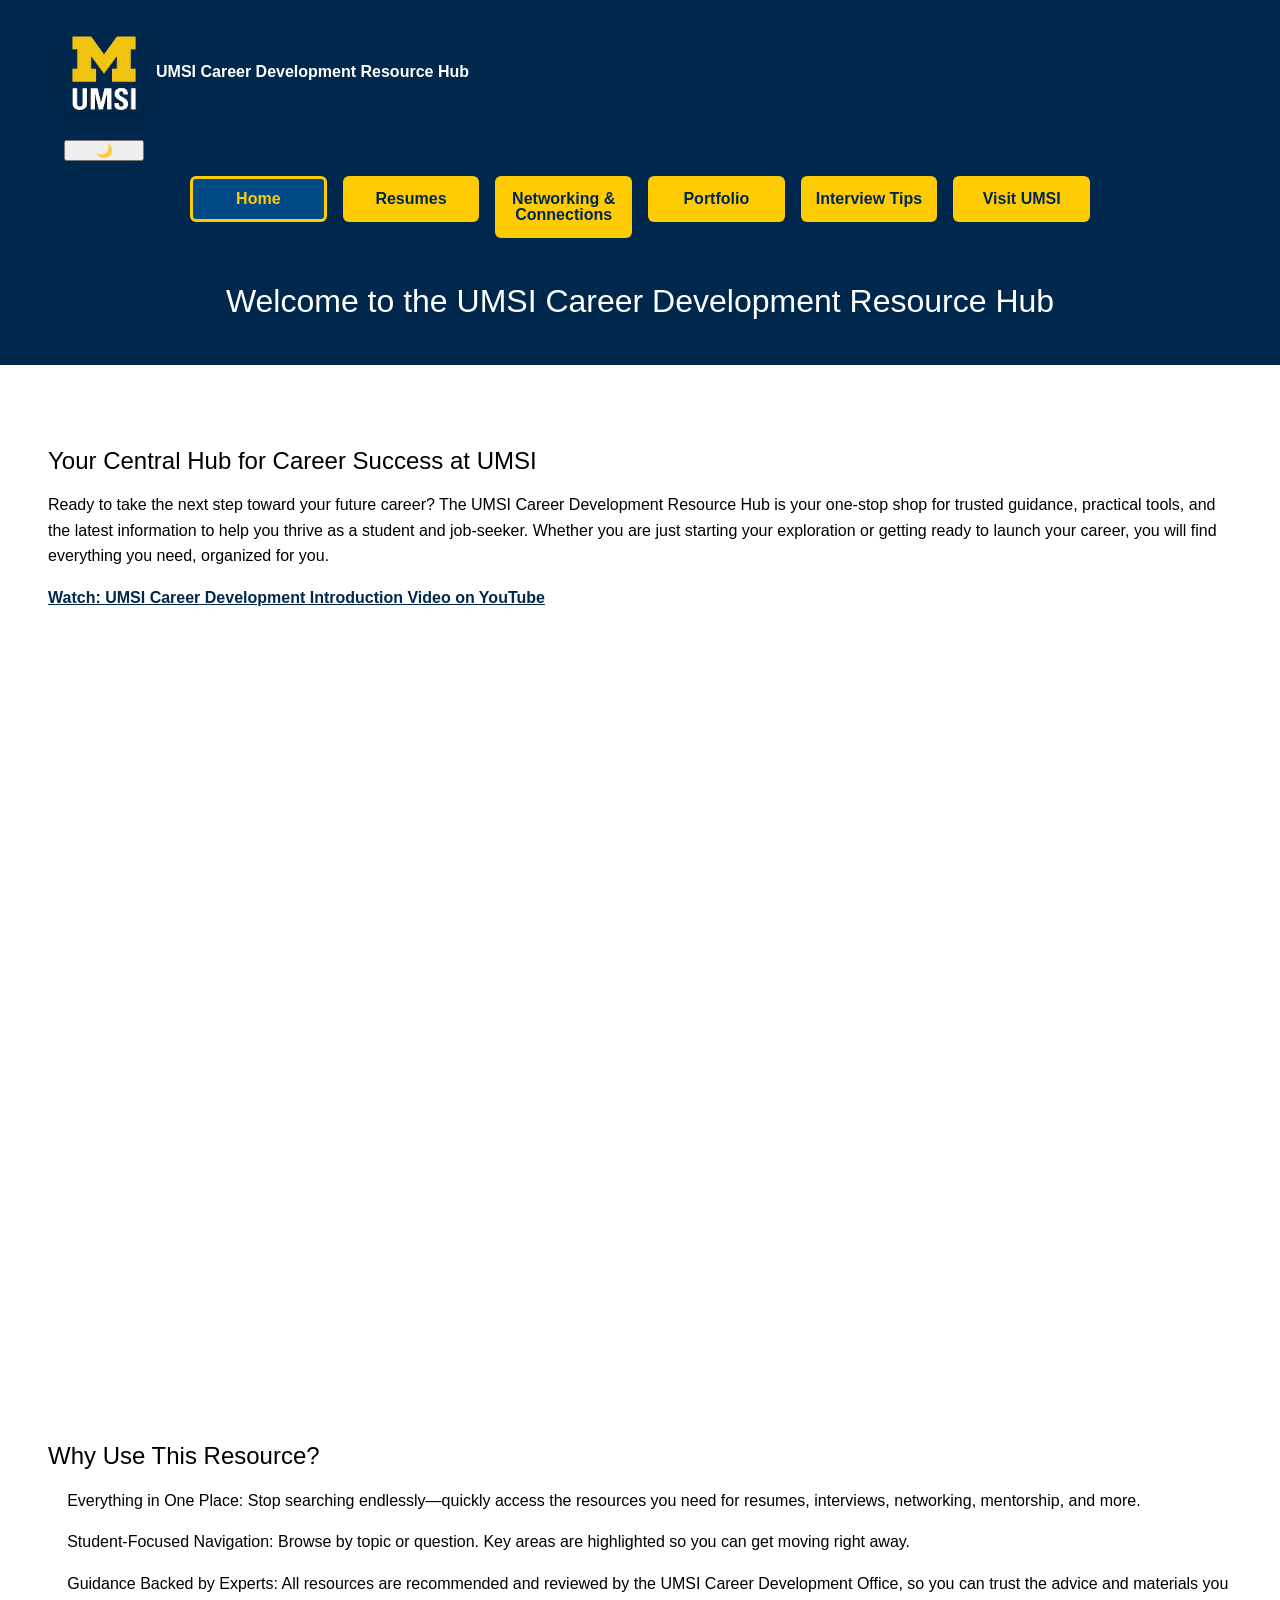
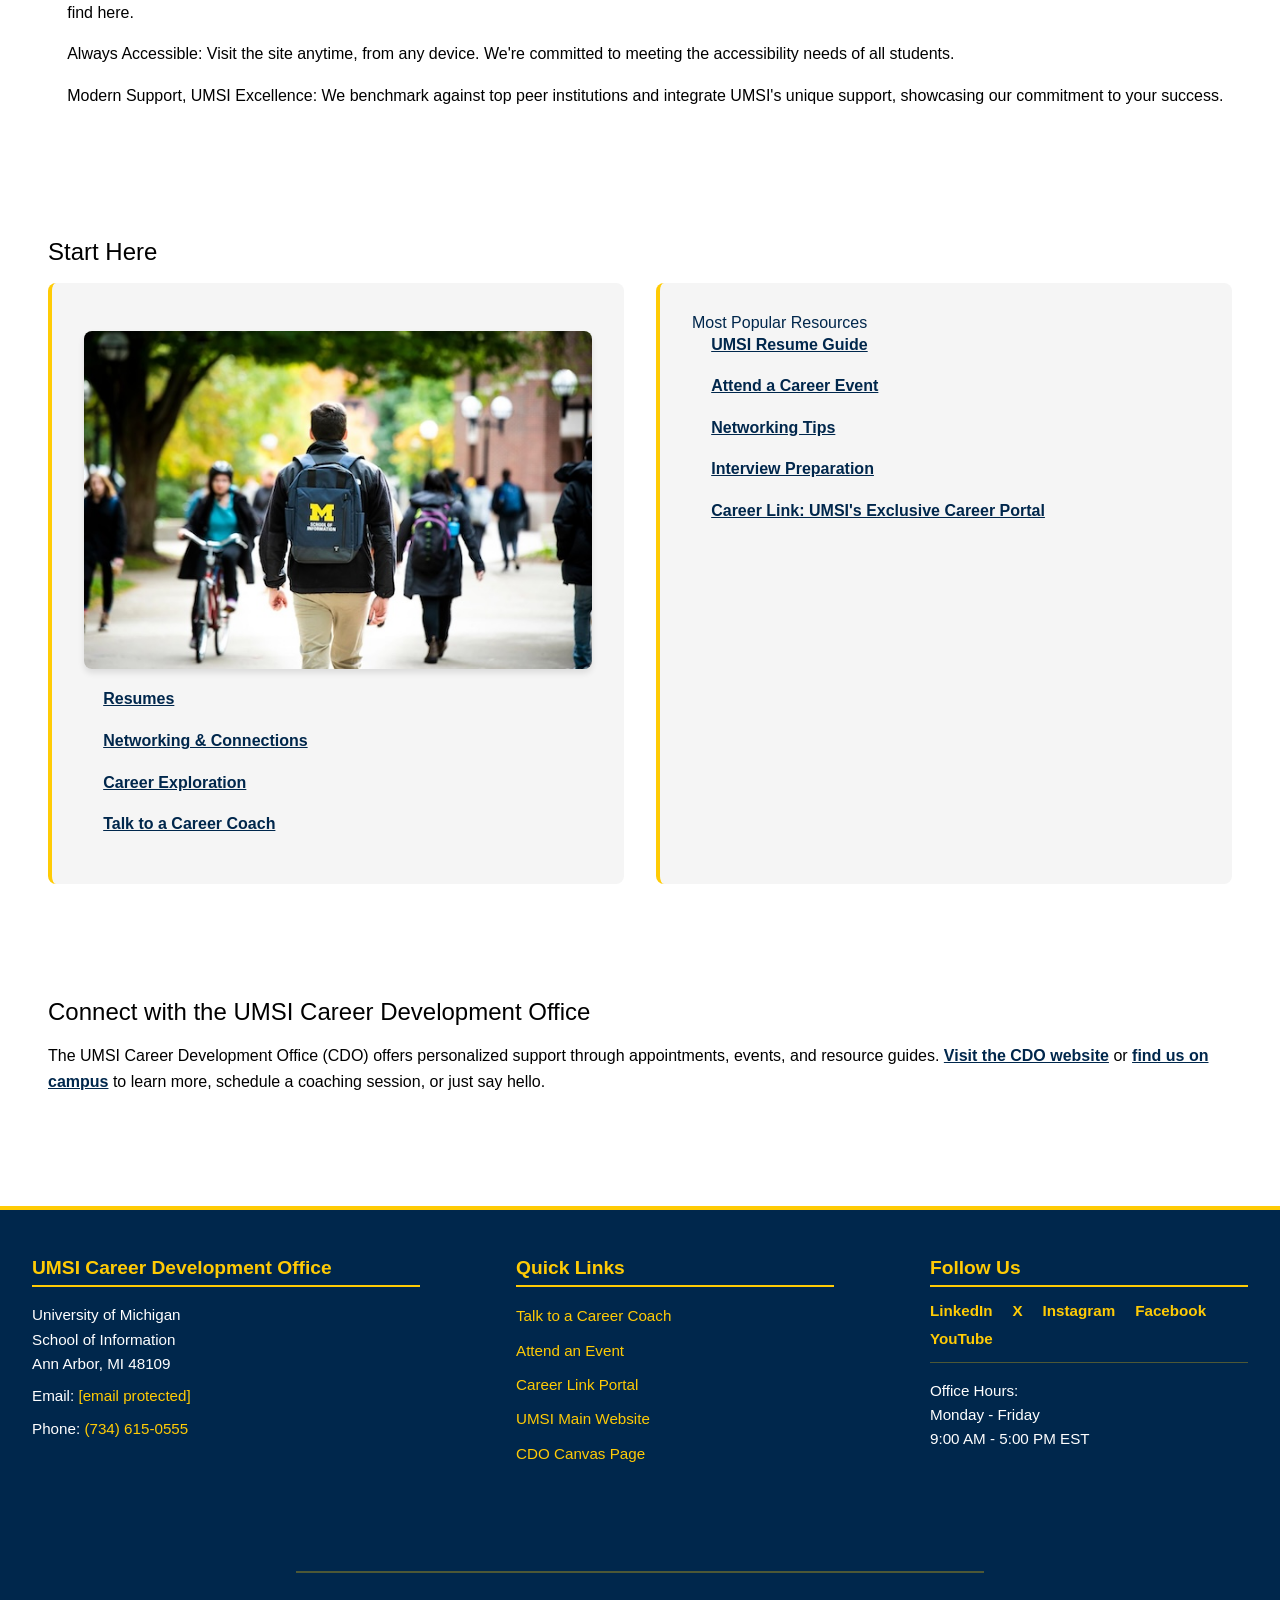
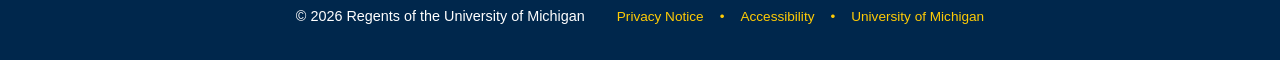
==== commit 595f63c6: "Add files via upload" ====
--- a/index.html
+++ b/index.html
@@ -40,7 +40,15 @@
         <p>
           Ready to take the next step toward your future career? The UMSI Career Development Resource Hub is your one-stop shop for trusted guidance, practical tools, and the latest information to help you thrive as a student and job-seeker. Whether you are just starting your exploration or getting ready to launch your career, you will find everything you need, organized for you.
         </p>
-        <iframe src="https://www.youtube.com/embed/GSjGeDYJ5Nk?si=qhxJPRTIT___x8hG" title="UMSI Career Development Introduction Video"></iframe>
+        <p><a href="https://www.youtube.com/watch?v=GSjGeDYJ5Nk" target="_blank">Watch: UMSI Career Development Introduction Video on YouTube</a></p>
+        <div aria-hidden="true">
+          <iframe
+            src="https://www.youtube-nocookie.com/embed/GSjGeDYJ5Nk?si=qhxJPRTIT___x8hG"
+            title="UMSI Career Development Introduction Video"
+            allow="accelerometer; autoplay; clipboard-write; encrypted-media; gyroscope; picture-in-picture"
+            allowfullscreen>
+          </iframe>
+        </div>
       </section>
 
       <section>
